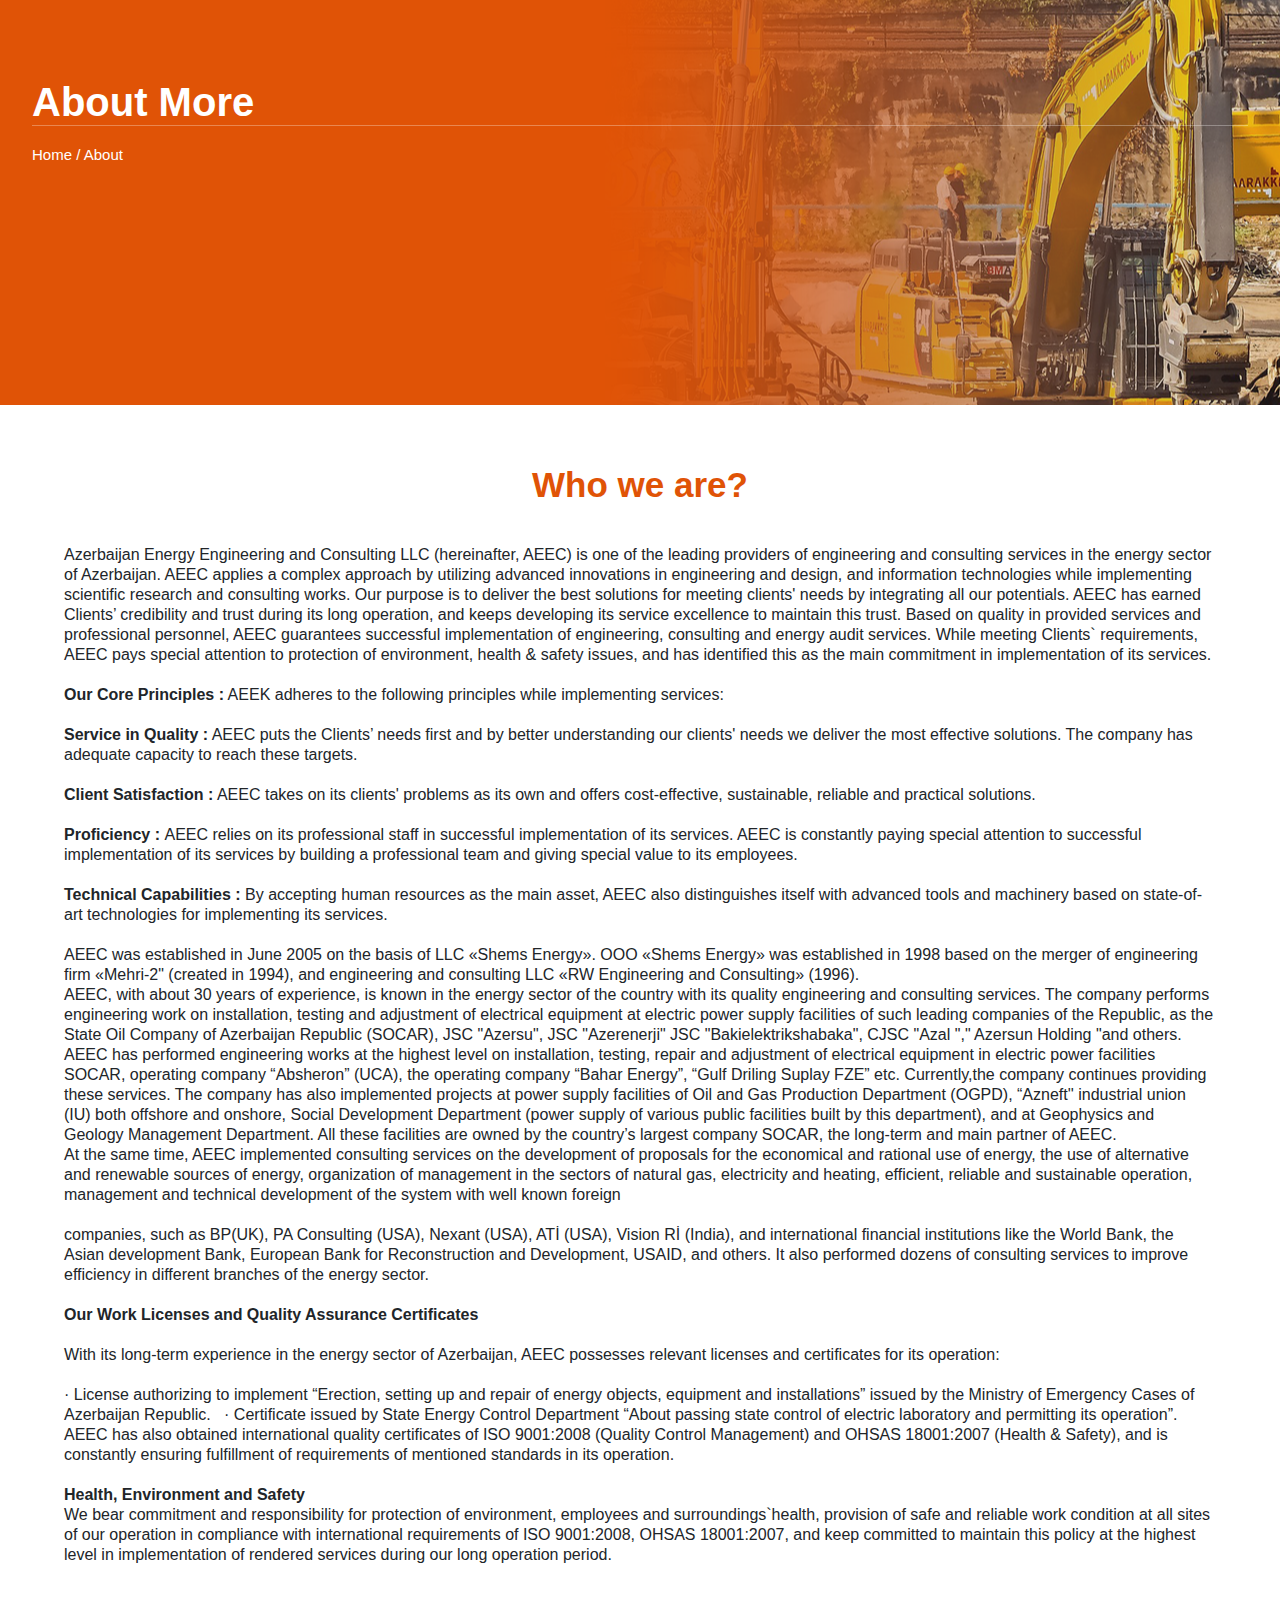
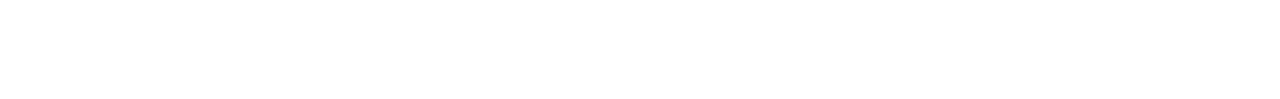
==== aboutMore.html @ 707d2ebd "completed website" ====
<!DOCTYPE html>
<html lang="en">

<head>
    <meta charset="UTF-8">
    <meta name="viewport" content="width=device-width, initial-scale=1.0">
    <link rel="stylesheet" href="./css/detail-page.css">
    <link href="https://cdn.jsdelivr.net/npm/bootstrap@5.3.0/dist/css/bootstrap.min.css" rel="stylesheet"
        integrity="sha384-9ndCyUaIbzAi2FUVXJi0CjmCapSmO7SnpJef0486qhLnuZ2cdeRhO02iuK6FUUVM" crossorigin="anonymous">
    <link rel="stylesheet" href="https://cdn.jsdelivr.net/npm/swiper@9/swiper-bundle.min.css" />

    <title>About More</title>
</head>

<body>
    <section>
        <div class="header-area" style="background-image: url(./images/img-4.png);">
            <div class="container">
                <!-- navbar - burda yazilacaq -->
                <div class="page-info">
                    <h2>About More</h2>
                    <div class="xett"></div>
                    <div class="page-link">
                        <span><a class="anasehife" href="index.html"> Home </a>/ About</span>
                    </div>
                </div>
            </div>
        </div>
    </section>
    <section>
        <div class="pages">
            <div class="pages-head">
                <h2>Who we are?</h2>
                <div class="services-count">
                    <p>
                        Azerbaijan Energy Engineering and Consulting LLC (hereinafter, AEEC) is one of the leading providers of engineering and consulting services in the energy sector of Azerbaijan. 
                        AEEC applies a complex approach by utilizing advanced innovations in engineering and design, and information technologies while implementing scientific research and consulting works. Our purpose is to deliver the best solutions for meeting clients' needs by integrating all our potentials. 
                        AEEC has earned Clients’ credibility and trust during its long operation, and keeps developing its service excellence to maintain this trust. Based on quality in provided services and professional personnel, AEEC guarantees successful implementation of engineering, consulting and energy audit services. While meeting Clients` requirements, AEEC pays special attention to protection of environment, health & safety issues, and has identified this as the main commitment in implementation of its services.
                   
                        

                    </p>
                    <p><b>Our Core Principles :</b> AEEK adheres to the following principles while implementing
                        services:
                    </p>
                    <p><b>Service in Quality :</b>
                        AEEC puts the Clients’ needs first and by better understanding our clients' needs we deliver the
                        most effective solutions. The company has adequate capacity to reach these targets.
                    </p>
                    <p><b>Client Satisfaction :</b> AEEC takes on its clients' problems as its own and offers
                        cost-effective, sustainable, reliable and practical solutions.
                    </p>
                    <p> <b> Proficiency : </b> AEEC relies on its professional staff in successful implementation of its
                        services.
                        AEEC is
                        constantly paying special attention to successful implementation of its services by building a
                        professional team and giving special value to its employees.
                    </p>
                    <p>
                        <b> Technical Capabilities :</b> By accepting human resources as the main asset, AEEC also
                        distinguishes
                        itself
                        with advanced tools and machinery based on state-of-art technologies for implementing its
                        services.
                    </p>
                    <p>
                        AEEC was established in June 2005 on the basis of LLC «Shems Energy». OOO «Shems Energy» was
                        established in 1998 based on the merger of engineering firm «Mehri-2&quot; (created in 1994),
                        and
                        engineering and consulting LLC «RW Engineering and Consulting» (1996). <br>
                        AEEC, with about 30 years of experience, is known in the energy sector of the country with its
                        quality
                        engineering and consulting services. The company performs engineering work on installation,
                        testing
                        and adjustment of electrical equipment at electric power supply facilities of such leading
                        companies of
                        the Republic, as the State Oil Company of Azerbaijan Republic (SOCAR), JSC &quot;Azersu&quot;,
                        JSC
                        &quot;Azerenerji&quot;
                        JSC &quot;Bakielektrikshabaka&quot;, CJSC &quot;Azal &quot;,&quot; Azersun Holding &quot;and
                        others.
                        AEEC has performed engineering works at the highest level on installation, testing, repair and
                        adjustment of electrical equipment in electric power facilities SOCAR, operating company
                        “Absheron”
                        (UCA), the operating company “Bahar Energy”, “Gulf Driling Suplay FZE” etc. Currently,the
                        company
                        continues providing these services. The company has also implemented projects at power supply
                        facilities of Oil and Gas Production Department (OGPD), “Azneft&#39;&#39; industrial union (IU)
                        both
                        offshore
                        and onshore, Social Development Department (power supply of various public facilities built by
                        this
                        department), and at Geophysics and Geology Management Department. All these facilities are owned
                        by the country’s largest company SOCAR, the long-term and main partner of AEEC. <br>
                        At the same time, AEEC implemented consulting services on the development of proposals for the
                        economical and rational use of energy, the use of alternative and renewable sources of energy,
                        organization of management in the sectors of natural gas, electricity and heating, efficient,
                        reliable and
                        sustainable operation, management and technical development of the system with well known
                        foreign
                    </p>
                    <p>
                        companies, such as BP(UK), PA Consulting (USA), Nexant (USA), ATİ (USA), Vision Rİ (India), and
                        international financial institutions like the World Bank, the Asian development Bank, European
                        Bank for
                        Reconstruction and Development, USAID, and others. It also performed dozens of consulting
                        services to
                        improve efficiency in different branches of the energy sector.
                    </p>
                    <p>
                        <b> Our Work Licenses and Quality Assurance Certificates </b>
                    </p>
                    <p>
                        With its long-term experience in the energy sector of Azerbaijan, AEEC possesses relevant
                        licenses and
                        certificates for its operation:
                    </p>
                    <p>
                        · License authorizing to implement “Erection, setting up and repair of energy objects, equipment
                        and installations” issued by the Ministry of Emergency Cases of Azerbaijan Republic.  
                        · Certificate issued by State Energy Control Department “About passing state control of electric
                        laboratory and permitting its operation”.<br>
                        AEEC has also obtained international quality certificates of ISO 9001:2008 (Quality Control
                        Management) and OHSAS 18001:2007 (Health &amp; Safety), and is constantly ensuring fulfillment
                        of
                        requirements of mentioned standards in its operation.
                    </p>
                    <p>
                        <b>Health, Environment and Safety  </b><br>
                        We bear commitment and responsibility for protection of environment, employees and
                        surroundings`health, provision of safe and reliable work condition at all sites of our operation
                        in
                        compliance with international requirements of ISO 9001:2008, OHSAS 18001:2007, and keep
                        committed
                        to maintain this policy at the highest level in implementation of rendered services during our
                        long
                        operation period.
                    </p>
                </div>
            </div>
            <div class="pages-photos">
                <img src="https://www.constructionjobsireland.ie/wp-content/uploads/2020/08/Highest-Paid-Engineering-Degrees.jpg"
                    alt="">
                <img src="https://www.constructionjobsireland.ie/wp-content/uploads/2020/08/Highest-Paid-Engineering-Degrees.jpg"
                    alt="">
                <img src="https://www.constructionjobsireland.ie/wp-content/uploads/2020/08/Highest-Paid-Engineering-Degrees.jpg"
                    alt="">
            </div>
        </div>
    </section>

</body>

</html>
---- css/detail-page.css ----
body {
  margin: 0;
}

.header-area a {
  text-decoration: none;
  transition: linear 0.3s all;
}

.header-area a:hover {
  color: #333;
}

.header-area {
  background-color: transparent;
  background: linear-gradient(to top, #0000006e, #0001007f),
    url("https://www.onisep.fr/var/onisep/storage/images/3/2/8/5/9565823-5-fre-FR/4d04693191ae-ingenieur-e-du-BTP.jpg")
      center/cover;
  background-position: center;
  height: 45vh;
  width: 100%;
  z-index: 1000;
}

/* pages */
.pages {
  text-align: center;
  margin: 50px 0;
}

.pages-head h2 {
  color: #212529;
  font-size: 35px;
  font-family: Arial, Helvetica, sans-serif;
  font-weight: 600;
  margin: 60px 0 40px 0;
  color: RGB(224, 83, 6);
}

.services-count {
  width: 90%;
  margin: auto;
  text-align: start;
}

.pages-head p {
  line-height: 20px;
  margin-top: 20px;
  color: #212529;
  font-size: 16px;
  font-family: Arial, Helvetica, sans-serif;
}

.pages-photos {
  padding-top: 50px;
}

.pages-photos img {
  max-width: 302px;
  height: 302px;
  object-fit: cover;
}

/* page info */
.page-info {
  display: flex;
  flex-direction: column;
  justify-content: start;
  align-items: center;
  height: 40vh;
}

.page-info h2 {
  font-size: 40px;
  font-family: Arial, Helvetica, sans-serif;
  font-weight: 600;
  color: #fff;
  border-bottom: 1px solid #ffffff4d;
  width: 95%;
  margin: 80px auto 20px auto;
}

.page-link {
  display: flex;
  justify-content: start;
  align-items: center;
  gap: 20px;
  width: 95%;
  /* margin: 20px auto 20px auto; */
}

.page-link span,
.anasehife {
  font-size: 15px;
  color: #fff;
  font-family: Arial, Helvetica, sans-serif;
  font-weight: 300;
}

.geriqayit {
  color: #ffffff7a;
  font-size: 16px;
  font-family: Arial, Helvetica, sans-serif;
  font-weight: 500;
}

@media screen and (max-width: 500px) {
  .pages-photos img {
    margin-top: 20px;
    width: 90%;
  }
}
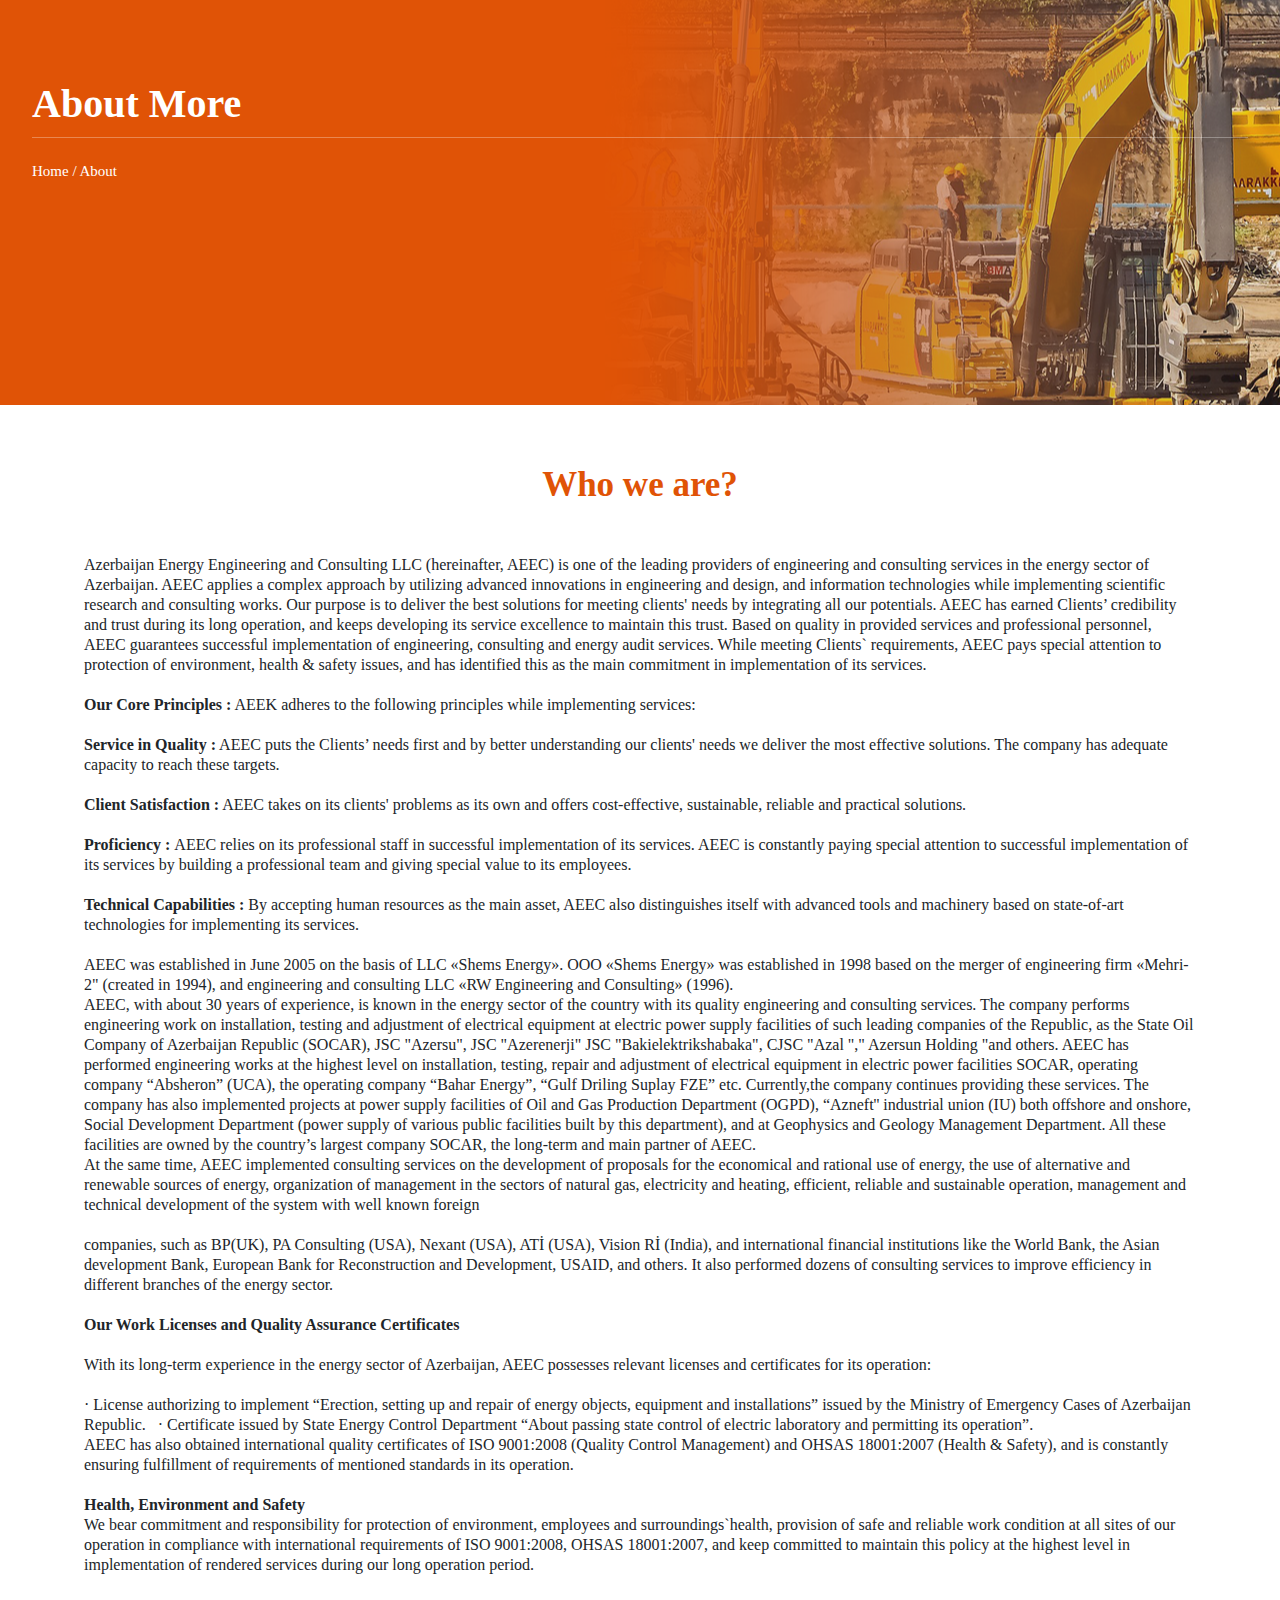
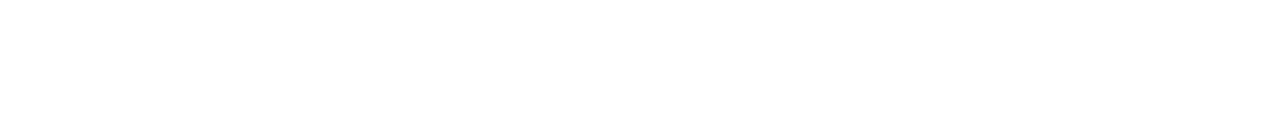
==== commit a972715e: "I made some changes in the writing style." ====
--- a/aboutMore.html
+++ b/aboutMore.html
@@ -4,11 +4,11 @@
 <head>
     <meta charset="UTF-8">
     <meta name="viewport" content="width=device-width, initial-scale=1.0">
-    <link rel="stylesheet" href="./css/detail-page.css">
     <link href="https://cdn.jsdelivr.net/npm/bootstrap@5.3.0/dist/css/bootstrap.min.css" rel="stylesheet"
         integrity="sha384-9ndCyUaIbzAi2FUVXJi0CjmCapSmO7SnpJef0486qhLnuZ2cdeRhO02iuK6FUUVM" crossorigin="anonymous">
     <link rel="stylesheet" href="https://cdn.jsdelivr.net/npm/swiper@9/swiper-bundle.min.css" />
-
+    <link rel="stylesheet" href="./css/style.css">
+    <link rel="stylesheet" href="./css/detail-page.css">
     <title>About More</title>
 </head>
 
@@ -33,11 +33,20 @@
                 <h2>Who we are?</h2>
                 <div class="services-count">
                     <p>
-                        Azerbaijan Energy Engineering and Consulting LLC (hereinafter, AEEC) is one of the leading providers of engineering and consulting services in the energy sector of Azerbaijan. 
-                        AEEC applies a complex approach by utilizing advanced innovations in engineering and design, and information technologies while implementing scientific research and consulting works. Our purpose is to deliver the best solutions for meeting clients' needs by integrating all our potentials. 
-                        AEEC has earned Clients’ credibility and trust during its long operation, and keeps developing its service excellence to maintain this trust. Based on quality in provided services and professional personnel, AEEC guarantees successful implementation of engineering, consulting and energy audit services. While meeting Clients` requirements, AEEC pays special attention to protection of environment, health & safety issues, and has identified this as the main commitment in implementation of its services.
-                   
-                        
+                        Azerbaijan Energy Engineering and Consulting LLC (hereinafter, AEEC) is one of the leading
+                        providers of engineering and consulting services in the energy sector of Azerbaijan.
+                        AEEC applies a complex approach by utilizing advanced innovations in engineering and design, and
+                        information technologies while implementing scientific research and consulting works. Our
+                        purpose is to deliver the best solutions for meeting clients' needs by integrating all our
+                        potentials.
+                        AEEC has earned Clients’ credibility and trust during its long operation, and keeps developing
+                        its service excellence to maintain this trust. Based on quality in provided services and
+                        professional personnel, AEEC guarantees successful implementation of engineering, consulting and
+                        energy audit services. While meeting Clients` requirements, AEEC pays special attention to
+                        protection of environment, health & safety issues, and has identified this as the main
+                        commitment in implementation of its services.
+
+
 
                     </p>
                     <p><b>Our Core Principles :</b> AEEK adheres to the following principles while implementing
--- a/css/style.css
+++ b/css/style.css
@@ -0,0 +1,1377 @@
+/*--------------------------------------------------------------------- File Name: style.css ---------------------------------------------------------------------*/
+
+/*--------------------------------------------------------------------- import Fonts ---------------------------------------------------------------------*/
+
+@import url("https://fonts.googleapis.com/css?family=Rajdhani:300,400,500,600,700");
+@import url("https://fonts.googleapis.com/css?family=Poppins:100,100i,200,200i,300,300i,400,400i,500,500i,600,600i,700,700i,800,800i,900,900i");
+
+/*****---------------------------------------- 1) font-family: 'Rajdhani', sans-serif;
+ 2) font-family: 'Poppins', sans-serif;
+ ----------------------------------------*****/
+
+/*--------------------------------------------------------------------- import Files ---------------------------------------------------------------------*/
+
+@import url(animate.min.css);
+@import url(normalize.css);
+@import url(icomoon.css);
+@import url(css/font-awesome.min.css);
+@import url(meanmenu.css);
+@import url(owl.carousel.min.css);
+@import url(swiper.min.css);
+@import url(slick.css);
+@import url(jquery.fancybox.min.css);
+@import url(jquery-ui.css);
+@import url(nice-select.css);
+
+/*--------------------------------------------------------------------- skeleton ---------------------------------------------------------------------*/
+
+* {
+  box-sizing: border-box !important;
+  transition: ease all 0.5s;
+}
+
+html {
+  scroll-behavior: smooth;
+}
+
+body {
+  color: #666666;
+  font-size: 14px;
+  font-family: Raleway;
+  line-height: 1.80857;
+  font-weight: normal;
+  overflow-x: hidden;
+}
+
+a {
+  color: #1f1f1f;
+  text-decoration: none !important;
+  outline: none !important;
+  -webkit-transition: all 0.3s ease-in-out;
+  -moz-transition: all 0.3s ease-in-out;
+  -ms-transition: all 0.3s ease-in-out;
+  -o-transition: all 0.3s ease-in-out;
+  transition: all 0.3s ease-in-out;
+}
+
+h1,
+h2,
+h3,
+h4,
+h5,
+h6 {
+  letter-spacing: 0;
+  font-weight: normal;
+  position: relative;
+  padding: 0 0 10px 0;
+  font-weight: normal;
+  line-height: normal;
+  color: #111111;
+  margin: 0;
+}
+
+.padding_0 {
+  padding: 0 !important;
+}
+
+h1 {
+  font-size: 24px;
+}
+
+h2 {
+  font-size: 22px;
+}
+
+h3 {
+  font-size: 18px;
+}
+
+h4 {
+  font-size: 16px;
+}
+
+h5 {
+  font-size: 14px;
+}
+
+h6 {
+  font-size: 13px;
+}
+
+*,
+*::after,
+*::before {
+  -webkit-box-sizing: border-box;
+  -moz-box-sizing: border-box;
+  box-sizing: border-box;
+}
+
+h1 a,
+h2 a,
+h3 a,
+h4 a,
+h5 a,
+h6 a {
+  color: #212121;
+  text-decoration: none !important;
+  opacity: 1;
+}
+
+button:focus {
+  outline: none;
+}
+
+ul,
+li,
+ol {
+  margin: 0px;
+  padding: 0px;
+  list-style: none;
+}
+
+p {
+  margin: 20px;
+
+  font-size: 15px;
+  line-height: 24px;
+}
+
+a {
+  color: #222222;
+  text-decoration: none;
+  outline: none !important;
+}
+
+a,
+.btn {
+  text-decoration: none !important;
+  outline: none !important;
+  -webkit-transition: all 0.3s ease-in-out;
+  -moz-transition: all 0.3s ease-in-out;
+  -ms-transition: all 0.3s ease-in-out;
+  -o-transition: all 0.3s ease-in-out;
+  transition: all 0.3s ease-in-out;
+}
+
+img {
+  max-width: 100%;
+  height: auto;
+}
+
+:focus {
+  outline: 0;
+}
+
+.paddind_bottom_0 {
+  padding-bottom: 0 !important;
+}
+
+.btn-custom {
+  margin-top: 20px;
+  background-color: transparent !important;
+  border: 2px solid #ddd;
+  padding: 12px 40px;
+  font-size: 16px;
+}
+
+.lead {
+  font-size: 18px;
+  line-height: 30px;
+  color: #767676;
+  margin: 0;
+  padding: 0;
+}
+
+.form-control:focus {
+  border-color: #ffffff !important;
+  box-shadow: 0 0 0 0.2rem rgba(255, 255, 255, 0.25);
+}
+
+.navbar-form input {
+  border: none !important;
+}
+
+.badge {
+  font-weight: 500;
+}
+
+blockquote {
+  margin: 20px 0 20px;
+  padding: 30px;
+}
+
+button {
+  border: 0;
+  margin: 0;
+  padding: 0;
+  cursor: pointer;
+}
+
+.full {
+  float: left;
+  width: 100%;
+}
+
+.layout_padding {
+  padding-top: 90px;
+  padding-bottom: 0px;
+}
+
+.header_section {
+  background-color: #e05306;
+  padding-top: 10px;
+  padding-bottom: 5px;
+  z-index: 999;
+  box-shadow: rgba(0, 0, 0, 0.05) 0px 0px 0px 1px;
+}
+
+.header_section .header_section-item {
+  width: 80%;
+  margin: auto;
+  display: flex;
+  justify-content: space-between;
+  align-items: center;
+}
+
+.header_section .logo {
+  margin: 0;
+  padding: 0;
+}
+
+.header_section .naw-hamburger {
+  display: none;
+  margin: 0;
+  padding: 0;
+}
+
+.header_section .toggle_menu {
+  width: 35px;
+  height: 25px;
+}
+.logo-mobile {
+  display: none;
+}
+
+.menu_text li {
+  float: left;
+  padding-right: 15px;
+  padding-left: 15px;
+  font-size: 18px;
+  color: #ffffff;
+}
+
+.menu_text ul {
+  margin: 0px;
+  padding: 0px;
+}
+
+.menu_text li a {
+  color: #ffffff;
+}
+
+.banner_section {
+  width: 100%;
+  background-color: #e05306;
+  height: auto;
+}
+
+.banner_section .swiper-button-prev {
+  position: absolute;
+  left: 61.7%;
+  top: 190px;
+  background-color: #fff;
+  color: #000;
+}
+.loading {
+  color: #e05306 !important;
+  display: block;
+  margin: auto;
+  padding: 20px;
+}
+
+.banner_section .swiper-button-prev,
+.banner_section .swiper-button-next {
+  width: 65px;
+  height: 65px;
+  background: #fff;
+  opacity: 1;
+  font-size: 30px;
+  color: #091e30;
+  border-radius: 100%;
+  transition: 0.5s ease;
+}
+
+.banner_section .swiper-button-next {
+  position: absolute;
+  left: 63.7%;
+  top: 310px;
+}
+
+.banner_section .swiper-button-next::after,
+.banner_section .swiper-button-prev::after {
+  font-size: 34px;
+  font-weight: 500;
+}
+
+.banner_section .swiper-button-next:hover,
+.banner_section .swiper-button-prev:hover {
+  background-color: #1a1824;
+  color: #fff;
+}
+
+.toggle_menu {
+  width: 40px;
+  cursor: pointer;
+}
+
+.logo img {
+  width: 100px;
+  height: 85px;
+}
+
+.round {
+  padding-top: 10px;
+  width: 100%;
+  float: left;
+  padding-left: 20px;
+}
+
+.number_text {
+  width: 100%;
+  float: left;
+  font-size: 20px;
+  color: #fffdf6;
+  padding-left: 10px;
+}
+
+.line {
+  width: 100%;
+  float: left;
+  padding-left: 40px;
+}
+
+.taital_main {
+  width: 100%;
+  float: left;
+  padding-left: 10px;
+  margin-top: 80px;
+}
+
+.construction_text {
+  width: 100%;
+  float: left;
+  font-size: 40px;
+  color: #ffffff;
+  font-weight: bold;
+}
+
+.building_text {
+  width: 100%;
+  float: left;
+  font-size: 90px;
+  color: #ffffff;
+  font-weight: bold;
+}
+
+.lorem_text {
+  width: 100%;
+  float: left;
+  font-size: 16px;
+  color: #ffffff;
+  margin-left: 0px;
+}
+
+.contact_bt {
+  width: 35%;
+  float: left;
+  font-size: 16px;
+  color: #ffffff;
+  border: 1px solid#ffffff;
+  border-radius: 5px;
+  background-color: transparent;
+  height: 50px;
+  font-weight: bold;
+  margin-top: 40px;
+  text-align: center;
+  padding-top: 12px;
+}
+
+.contact_bt a {
+  color: #ffffff;
+}
+
+.contact_bt a:hover {
+  color: #000000;
+}
+
+.get_bt {
+  width: 35%;
+  float: left;
+  font-size: 16px;
+  color: #ffffff;
+  border: 1px solid#ffffff;
+  border-radius: 5px;
+  background-color: transparent;
+  margin-left: 20px;
+  height: 50px;
+  font-weight: bold;
+  margin-top: 40px;
+  text-align: center;
+  padding-top: 12px;
+}
+
+.get_bt a {
+  color: #ffffff;
+}
+
+.get_bt a:hover {
+  color: #000000;
+}
+
+.about_section {
+  width: 100%;
+  float: left;
+  background-color: white;
+  margin-top: 70px;
+}
+
+.about_taital {
+  width: 90%;
+  float: right;
+  margin-top: 70px;
+  padding: 20px 20px;
+}
+
+.about_text {
+  width: 100%;
+  float: left;
+  font-size: 40px;
+  color: #ffffff;
+  font-weight: bold;
+  color: black;
+}
+
+.long_text {
+  width: 100%;
+  float: left;
+  font-size: 16px;
+  color: #ffffff;
+  margin-left: 0px;
+  color: black;
+}
+
+.about_bt a {
+  width: 200px;
+  /* width: 120px !important; */
+
+  font-size: 16px;
+  color: #ffffff;
+  background-color: #e05306;
+  border: 1px solid #e05306;
+  font-weight: bold;
+  margin-top: 40px;
+  text-align: center;
+  padding: 13px 0;
+  display: inline-block;
+}
+
+.about_bt a {
+  color: #ffffff;
+  background-color: #e05306;
+}
+
+.about_bt a:hover {
+  color: #e05306;
+  background-color: #ffffff;
+}
+
+.about_img {
+  width: 100%;
+  float: left;
+}
+
+.our_section {
+  width: 100%;
+  float: left;
+  background-color: #ffffff;
+  height: auto;
+}
+
+.design_text {
+  width: 100%;
+  float: left;
+  font-size: 20px;
+  color: #090a0b;
+  margin-left: 0px;
+  text-align: center;
+  font-weight: bold;
+  margin-top: 20px;
+}
+
+.fact_text {
+  width: 100%;
+  float: left;
+  font-size: 16px;
+  color: #090a0b;
+  margin-left: 0px;
+  padding: 0;
+  text-align: center !important;
+}
+
+.bt_main {
+  width: 30%;
+  margin: 0 auto;
+  text-align: center;
+}
+
+.project_section {
+  width: 100%;
+  float: left;
+  background-image: url(../images/img-4.png);
+  height: auto;
+  background-size: 100%;
+  margin-top: 70px;
+  padding-bottom: 80px;
+  background-repeat: no-repeat;
+}
+
+.partner_text {
+  width: 100%;
+  float: left;
+  font-size: 70px;
+  color: #fffcf4;
+  font-weight: bold;
+}
+
+.lorem_ipsum_text {
+  width: 61%;
+  float: left;
+  color: #fffcf4;
+  font-size: 18px;
+  margin-left: 0;
+}
+
+.choice_main {
+  width: 100%;
+  float: left;
+}
+
+.choose_bt a {
+  width: 18%;
+  float: left;
+  background-color: #041d2c;
+  color: #fffcf4;
+  height: 50px;
+  font-size: 17px;
+  border-radius: 10px;
+  text-align: center;
+  padding-top: 9px;
+}
+
+.choose_bt a {
+  color: #ffffff;
+  background-color: #041d2c;
+}
+
+.choose_bt a:hover {
+  color: #000;
+  background-color: #ffffff;
+}
+
+.clients_section {
+  width: 100%;
+  float: left;
+  background-image: url(../images/img-5.png);
+  height: auto;
+  background-size: 100%;
+}
+
+.our_text {
+  width: 29%;
+  margin: 0 auto;
+  text-align: center;
+  font-size: 40px;
+  color: #0b0e13;
+  border-bottom: 1px solid #e05306;
+  text-align: center;
+}
+
+.seemore_bt a {
+  width: 50%;
+  font-size: 20px;
+  color: #fffcf4;
+  border-radius: 5px;
+  background-color: #041d2c;
+  height: 50px;
+  margin-top: 40px;
+  padding-top: 7px;
+  text-align: center;
+  display: inline-block;
+}
+
+.seemore_bt a {
+  color: #fffcf4;
+  background-color: #041d2c;
+}
+
+.seemore_bt a:hover {
+  color: #fffcf4;
+  background-color: #e05306;
+}
+
+.padding_top_0 {
+  padding-top: 50px;
+}
+
+.client_text {
+  width: 100%;
+  float: left;
+  text-align: center;
+}
+
+.client_long_text {
+  width: 90%;
+  margin: 0 auto;
+  text-align: center;
+  font-size: 17px;
+  color: #040403;
+  text-align: center;
+  padding-top: 40px;
+}
+
+.clients_section_2 {
+  width: 100%;
+  float: left;
+  padding-top: 50px;
+  padding-bottom: 50px;
+}
+
+.client_img {
+  width: 100%;
+  float: left;
+}
+
+.henrry_text {
+  width: 100%;
+  float: left;
+  color: #0b0e13;
+  font-size: 20px;
+  text-align: center;
+  font-weight: bold;
+  padding-top: 15px;
+}
+
+.henrry_taital {
+  width: 100%;
+  float: left;
+  color: #e07c06;
+  text-align: center;
+  font-size: 18px;
+  margin-left: 0px;
+  margin-top: 0px;
+}
+
+.client_lorem_text {
+  width: 85%;
+  float: left;
+  color: #fffdf6;
+  font-size: 17px;
+  margin-left: 0px;
+  position: relative;
+  top: -160px;
+  left: 108px;
+}
+
+.img_5 {
+  width: 100%;
+  float: left;
+}
+
+.contact_main {
+  width: 100%;
+  float: left;
+  margin-top: 90px;
+}
+
+.contact_bg {
+  width: 82%;
+  float: right;
+}
+
+.request_text {
+  width: 100%;
+  float: left;
+  font-size: 30px;
+  color: #fffcf4;
+  border-bottom: 0px solid#49bcfe;
+  padding-top: 20px;
+}
+
+.email-bt {
+  background: transparent;
+  border-bottom: 1px solid #fffcf4;
+  border-top: 0px;
+  border-left: 0px;
+  border-right: 0px;
+  color: #fffcf4 !important;
+  width: 100%;
+  height: 30px;
+  font-size: 20px;
+  padding: 20px 20px 20px 0px;
+  margin-bottom: 10px;
+}
+
+input.email-bt::placeholder {
+  color: #fffcf4;
+}
+
+.massage-bt {
+  background: transparent;
+  border-bottom: 1px solid #fffcf4;
+  border-top: 0px;
+  border-left: 0px;
+  border-right: 0px;
+  color: #fffcf4 !important;
+  width: 100%;
+  height: 85px;
+  font-size: 20px;
+  padding: 20px 20px 20px 0px;
+}
+
+textarea#comment.massage-bt::placeholder {
+  color: #fffcf4;
+}
+
+.send_bt a {
+  width: 30%;
+  float: left;
+  background-color: #041d2c;
+  color: #fffdf6;
+  text-align: center;
+  padding: 12px 0px;
+  font-size: 18px;
+  border-radius: 10px;
+  margin-left: 10px;
+}
+
+.send_bt a {
+  color: #fffdf6;
+  background-color: #041d2c;
+}
+
+.send_bt a:hover {
+  color: #000;
+  background-color: #ffffff;
+}
+
+.input-group > .input-group-append > .btn,
+.input-group > .input-group-append > .input-group-text,
+.input-group > .input-group-prepend:first-child > .btn:not(:first-child),
+.input-group
+  > .input-group-prepend:first-child
+  > .input-group-text:not(:first-child),
+.input-group > .input-group-prepend:not(:first-child) > .btn,
+.input-group > .input-group-prepend:not(:first-child) > .input-group-text {
+  border-top-left-radius: 0;
+  border-bottom-left-radius: 0;
+  background-color: #e05306;
+  color: #fff;
+  border: 0px;
+}
+
+.input-group > .custom-select:not(:last-child),
+.input-group > .form-control:not(:last-child) {
+  border-top-right-radius: 0;
+  border-bottom-right-radius: 0;
+  height: 50px;
+}
+
+.mb-3,
+.my-3 {
+  margin-bottom: 1rem !important;
+  width: 65%;
+  margin: 0 auto;
+}
+
+.newsletter_text {
+  width: 100%;
+  float: left;
+  font-size: 20px;
+  color: #ffffff;
+  padding-left: 175px;
+}
+
+.addres_text {
+  width: 10%;
+  margin: 0 auto;
+  text-align: center;
+  font-size: 30px;
+  color: #fcf8f9;
+  border-bottom: 1px solid #ffffff;
+  padding-top: 25px;
+}
+
+.map_addres {
+  width: 100%;
+  float: left;
+  padding-top: 50px;
+  padding-bottom: 50px;
+}
+
+/* /// */
+
+.copyright_section {
+  width: 100%;
+  float: left;
+  background-color: #e05306;
+}
+
+.image {
+  display: block;
+  width: 100%;
+  height: auto;
+}
+
+.overlay {
+  position: absolute;
+  top: 0;
+  bottom: 0;
+  left: 0;
+  right: 0;
+  height: 100%;
+  width: 100%;
+  opacity: 0;
+  transition: 0.5s ease;
+  background-color: #008cba;
+}
+
+.header_section-item:hover .overlay {
+  opacity: 1;
+}
+
+.text {
+  color: white;
+  font-size: 20px;
+  position: absolute;
+  top: 50%;
+  left: 50%;
+  -webkit-transform: translate(-50%, -50%);
+  -ms-transform: translate(-50%, -50%);
+  transform: translate(-50%, -50%);
+  text-align: center;
+}
+
+.image_7 {
+  width: 100%;
+  float: left;
+  text-align: center;
+}
+
+.image_7 a {
+  color: #000;
+}
+
+.image_7 a:hover {
+  color: #000;
+}
+
+.overlay {
+  height: 100%;
+  width: 0;
+  position: fixed;
+  z-index: 999;
+  top: 0;
+  left: 0;
+  background-color: rgba(0, 0, 0, 0.9);
+  overflow-x: hidden;
+  transition: 0.5s;
+}
+
+/* .menu_text {
+  width: 100%;
+  float: left;
+} */
+
+.overlay .closebtn {
+  position: absolute;
+  top: 10px;
+  right: 45px;
+  font-size: 60px;
+}
+
+.overlay-content {
+  position: relative;
+  top: 25%;
+  width: 100%;
+  text-align: center;
+  margin-top: 30px;
+}
+
+.overlay a {
+  padding: 0px;
+  text-decoration: none;
+  font-size: 22px;
+  color: #f1f1f1;
+  display: block;
+  transition: 0.3s;
+}
+
+a {
+  color: #ffffff;
+  text-decoration: none;
+  outline: none !important;
+}
+
+.icons {
+  width: 80%;
+  height: 100%;
+  display: flex;
+  justify-content: space-around;
+  flex-wrap: wrap;
+  gap: 30px;
+  padding: 0 !important;
+  margin: 0 !important;
+}
+
+.icon {
+  display: flex;
+  flex-direction: column;
+  align-items: center;
+  height: auto;
+  width: 45%;
+  background-color: rgb(224, 83, 6);
+  padding: 15px;
+  border-radius: 12px;
+  color: white;
+}
+
+.iconImg {
+  height: 60%;
+  width: 50%;
+  display: flex;
+  justify-content: center;
+  align-items: center;
+}
+
+.iconImg img {
+  height: 100%;
+  width: auto;
+}
+
+.iconText {
+  height: 100%;
+  width: 100%;
+  display: flex;
+  flex-direction: column;
+  align-items: center;
+  justify-content: space-between;
+  text-align: center;
+  gap: 20px;
+}
+
+.serviceText {
+  display: flex;
+  justify-content: center;
+  align-items: center;
+  flex-direction: column;
+  gap: 20px;
+}
+
+.serviceText h2 {
+  font-size: 2rem;
+  font-weight: bold;
+}
+
+hr {
+  width: 50%;
+  height: 3px;
+  background-color: rgb(224, 83, 6);
+  border: 0;
+}
+
+.containerSevices .button {
+  height: 40px;
+  width: 100px;
+  background-color: rgb(4, 29, 44);
+  border: 1px solid white;
+  border-radius: 8px;
+  color: white;
+  cursor: pointer;
+  transition: 0.3s;
+  display: flex;
+  justify-content: center;
+  align-items: center;
+  margin: auto;
+}
+
+.containerSevices .button:hover {
+  background-color: rgb(224, 83, 6);
+  transition: 0.3s;
+}
+
+.containerSevices {
+  display: flex !important;
+  justify-content: center !important;
+  align-items: center !important;
+  flex-direction: column !important;
+}
+
+.containerSevices h3 {
+  color: white !important;
+  text-align: center !important;
+}
+
+.serviceIcon {
+  height: 100%;
+  width: 100%;
+  cursor: pointer;
+  display: flex;
+  flex-direction: column;
+  align-items: center;
+  justify-content: space-between;
+}
+
+.serviceIcon p {
+  text-align: left;
+  height: 120px;
+  overflow: hidden;
+}
+
+.serviceIcon h2 {
+  height: 50px;
+  overflow: hidden;
+}
+
+.contact_bt {
+  color: white !important;
+  transition: 0.3s !important;
+}
+
+.contact_bt:hover {
+  background-color: white !important;
+  color: rgb(224, 83, 6) !important;
+  border-color: rgb(224, 83, 6) !important;
+  transition: 0.3s !important;
+}
+
+#partners {
+  height: 500px;
+  width: 100%;
+  display: flex;
+  flex-direction: column;
+  align-items: center;
+  justify-content: center;
+  gap: 30px;
+}
+
+#partners .partners-slider {
+  width: 100%;
+  padding: 20px 0;
+  overflow: hidden;
+}
+
+.card.swiper-slide {
+  padding: 15px 0;
+  display: flex;
+  justify-content: center;
+  align-items: center;
+  flex-direction: column;
+  transition: 0.3s linear;
+}
+
+.card.swiper-slide:hover {
+  box-shadow: rgba(0, 0, 0, 0.24) 0px 3px 8px;
+}
+
+.card.swiper-slide .card-content {
+  width: 100%;
+  margin-top: 10px;
+  text-align: center;
+}
+
+.card.swiper-slide .name {
+  font-size: 16px;
+  font-weight: 500;
+  color: #333;
+  transition: color 0.3s linear;
+}
+
+.card.swiper-slide .name:hover {
+  color: #e05306;
+}
+
+.image-content {
+  position: relative;
+  height: 130px;
+  width: 130px;
+  border-radius: 50%;
+  background-color: #fff;
+  padding: 3px;
+}
+
+.card-image .card-img {
+  height: 100%;
+  width: 100%;
+  object-fit: cover;
+  border-radius: 50%;
+  border: 4px solid #4070f4;
+}
+
+.partners-slider .portners-count h6 {
+  font-weight: 500;
+  font-size: 14px;
+  transition: linear 0.3s all;
+  font-family: Raleway;
+}
+
+.partnersSection .partnersSection-item:hover h6 {
+  color: #e05306;
+}
+
+/* .iconsProject {
+  width: 80%;
+  height: 50%;
+  display: flex;
+  flex-direction: column;
+  align-items: center;
+  justify-content: center;
+  gap: 30px;
+} */
+
+/* .iconProject {
+  display: flex;
+  flex-direction: column;
+  align-items: center;
+  justify-content: center;
+  height: 160px;
+  width: 90%;
+  background-color: white;
+  padding: 15px;
+  border-radius: 12px;
+
+  cursor: pointer;
+
+  transition: 0.3s;
+  border: 1px solid rgb(224, 83, 6);
+} */
+
+/* .iconTextProject {
+  height: 100%;
+  width: 100%;
+  display: flex;
+  flex-direction: column;
+  align-items: center;
+  justify-content: center;
+  text-align: center;
+} */
+
+.projectText {
+  display: flex;
+  justify-content: center;
+  align-items: center;
+  flex-direction: column;
+  gap: 20px;
+  width: 100%;
+}
+
+.projectText h2 {
+  margin-top: 50px;
+  font-size: 2rem;
+  font-weight: bold;
+}
+
+.projectText p {
+  width: 70%;
+  display: flex;
+  justify-content: flex-start;
+  font-size: 1.5rem;
+}
+
+hr {
+  width: 50%;
+  height: 3px;
+  background-color: rgb(224, 83, 6);
+  border: 0;
+}
+
+.iconTextProject {
+  display: flex;
+  flex-direction: column;
+  justify-content: space-around;
+}
+
+.iconTextProject h3 {
+  color: rgb(224, 83, 6) !important;
+  font-size: 1.4rem !important;
+}
+
+.iconTextProject a {
+  width: 100px !important;
+  background-color: rgb(4, 29, 44) !important;
+  border: 1px solid rgb(4, 29, 44);
+  border-radius: 8px;
+  color: white;
+  cursor: pointer;
+  transition: 0.3s;
+  display: flex;
+  justify-content: center;
+  align-items: center;
+  height: 40px !important;
+}
+.iconTextProject a:hover {
+  background-color: rgb(224, 83, 6) !important;
+  border-color: rgb(224, 83, 6) !important;
+  transition: 0.3s;
+}
+#partners .container {
+  display: flex;
+  flex-direction: column;
+  align-items: center;
+  justify-content: center;
+  margin: 0 !important;
+  padding: 0 !important;
+}
+
+.overlay {
+  display: flex;
+  justify-content: center !important;
+  overflow: hidden !important;
+}
+.overlay-content {
+  display: flex;
+  flex-direction: column !important;
+  align-items: center !important;
+  gap: 30px !important;
+  width: auto !important;
+}
+.about_section {
+  margin-top: 0 !important;
+}
+
+.footer-center iframe {
+}
+.banner_section .more {
+  width: 100px !important;
+  background-color: transparent !important;
+  border: 1px solid white;
+  color: white;
+  cursor: pointer;
+  transition: 0.3s;
+  display: flex;
+  justify-content: center;
+  align-items: center;
+  height: 40px !important;
+}
+.banner_section .more:hover {
+  background-color: white !important;
+  border-color: white !important;
+  color: rgb(224, 83, 6) !important;
+  transition: 0.3s;
+}
+.menu_text ul {
+  display: flex;
+  align-items: center !important ;
+}
+
+.row {
+  overflow: hidden !important;
+}
+.logo {
+  width: auto !important;
+}
+.row .col-md-3 {
+  width: auto !important;
+}
+
+.row .col-md-3 .logo {
+  width: auto !important;
+  display: flex;
+  justify-content: center !important;
+  left: 0 !important;
+}
+.toggle_menu {
+  top: -3px;
+}
+
+.about_img {
+  height: 100% !important;
+}
+.about_img img {
+  width: 100%;
+  height: 100% !important;
+}
+.iconsProject {
+  margin-top: 20px !important;
+}
+
+/* AEEK Number */
+#aeekInNumber {
+  min-height: 500px;
+  display: flex;
+  justify-content: center;
+  flex-direction: column;
+  align-items: center;
+}
+
+.aeekTitle {
+  width: 100%;
+  padding-top: 30px;
+  height: 100%;
+  display: flex;
+  flex-direction: column;
+  align-items: center;
+  justify-content: center;
+  overflow: hidden;
+}
+
+.aeekTitle h2 {
+  font-size: 2rem;
+  font-weight: bold;
+}
+
+.aeekContainer {
+  padding-bottom: 50px;
+  text-align: center;
+}
+
+.aeekContainer .aeek-item {
+  margin-top: 30px;
+  border: 2px solid white;
+  border: 1px solid rgba(0, 0, 0, 0.125);
+  border-radius: 0.25rem;
+  /* border-bottom: 2px solid #e05306; */
+  cursor: pointer;
+  transition: 0.3s all;
+  padding: 40px 20px;
+}
+
+.aeekContainer .aeek-item:hover {
+  /* border: 1px solid #e05306;
+  border-bottom: 2px solid #e05306; */
+  box-shadow: rgba(0, 0, 0, 0.24) 0px 3px 8px;
+}
+
+.aeekContainer .aeek-item p,
+.aeek-item span {
+  font-size: 18px;
+  font-weight: 600;
+  margin-bottom: 10px;
+}
+
+.aeek-item span {
+  margin: 0;
+  padding: 0;
+  color: #e05306;
+  font-size: 34px;
+}
+
+.aeekContainer-h2 {
+  font-size: 2rem;
+  font-weight: bold;
+  color: rgba(26, 24, 36, 0.8);
+  margin-bottom: 20px;
+  color: #e05306 !important;
+  display: block;
+  margin: auto;
+  padding: 20px;
+}
--- a/css/detail-page.css
+++ b/css/detail-page.css
@@ -31,7 +31,6 @@
 .pages-head h2 {
   color: #212529;
   font-size: 35px;
-  font-family: Arial, Helvetica, sans-serif;
   font-weight: 600;
   margin: 60px 0 40px 0;
   color: RGB(224, 83, 6);
@@ -48,7 +47,6 @@
   margin-top: 20px;
   color: #212529;
   font-size: 16px;
-  font-family: Arial, Helvetica, sans-serif;
 }
 
 .pages-photos {
@@ -72,7 +70,6 @@
 
 .page-info h2 {
   font-size: 40px;
-  font-family: Arial, Helvetica, sans-serif;
   font-weight: 600;
   color: #fff;
   border-bottom: 1px solid #ffffff4d;
@@ -93,14 +90,12 @@
 .anasehife {
   font-size: 15px;
   color: #fff;
-  font-family: Arial, Helvetica, sans-serif;
   font-weight: 300;
 }
 
 .geriqayit {
   color: #ffffff7a;
   font-size: 16px;
-  font-family: Arial, Helvetica, sans-serif;
   font-weight: 500;
 }
 
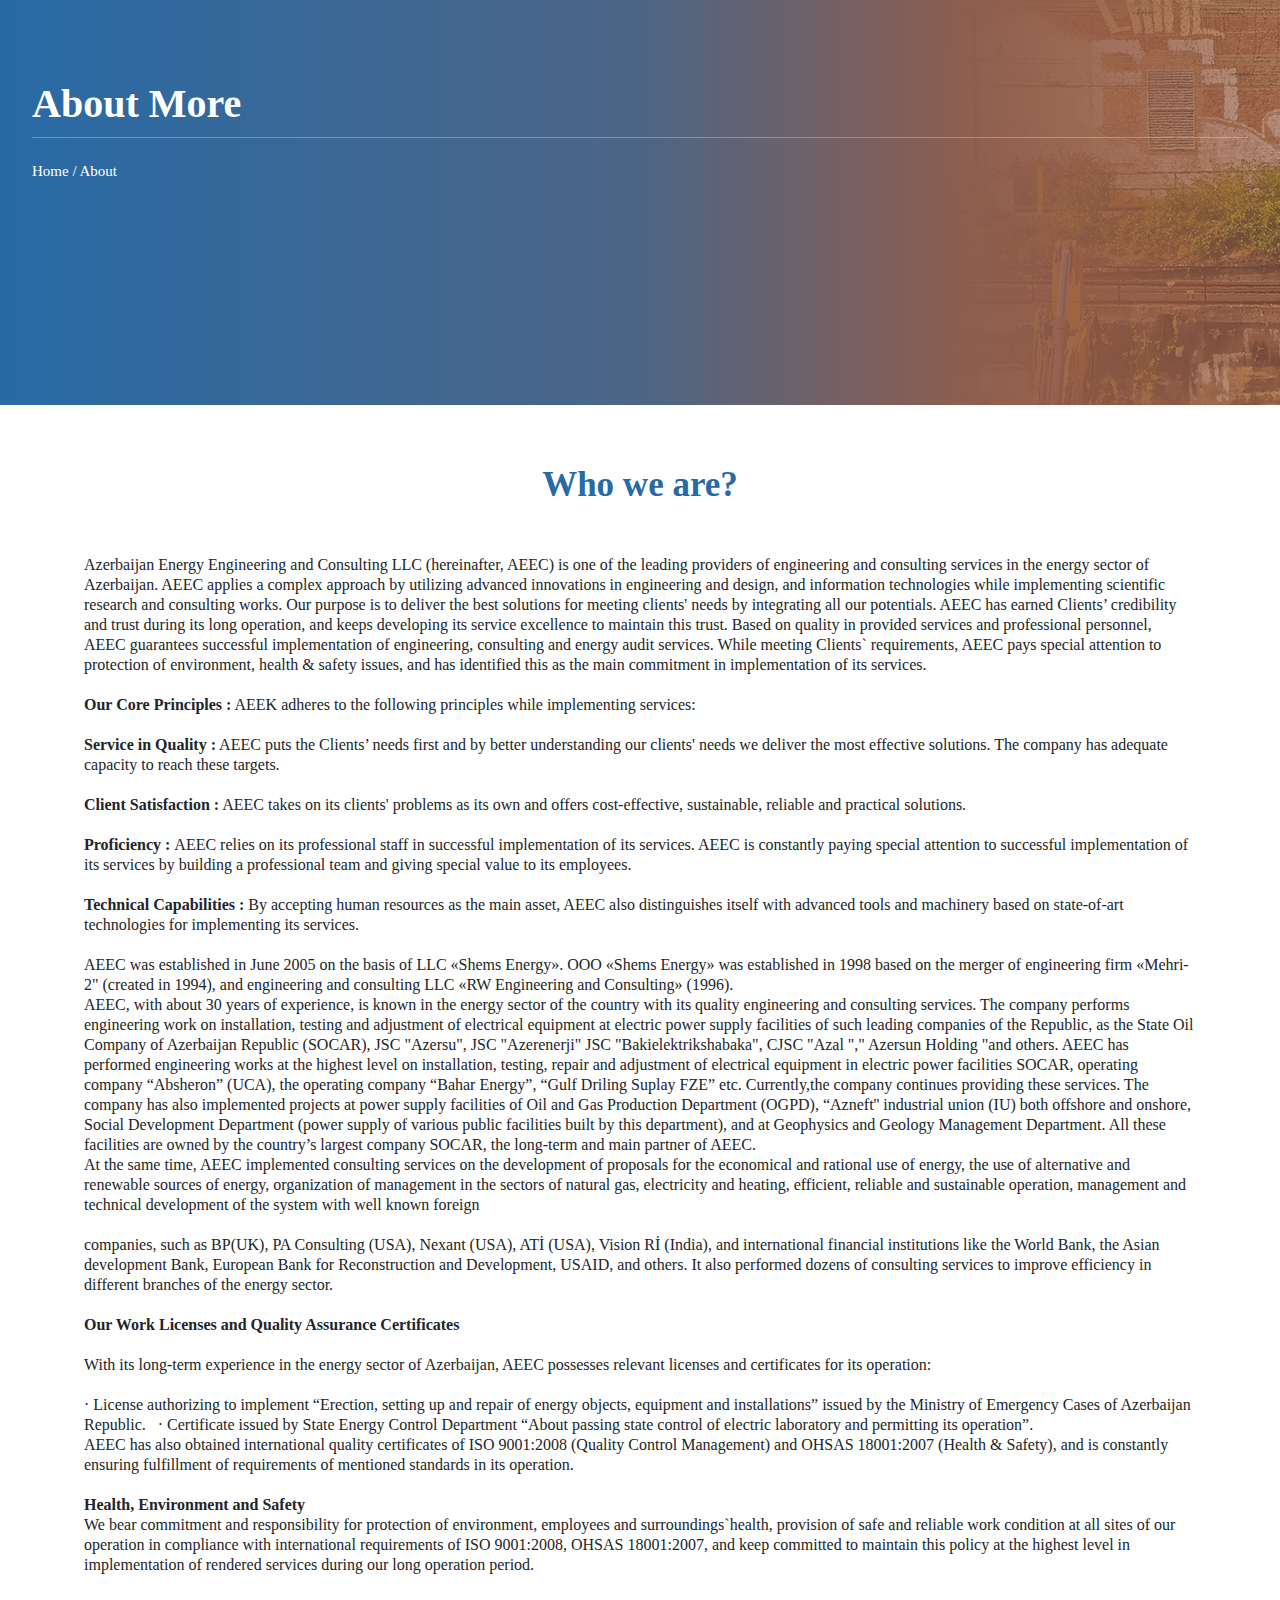
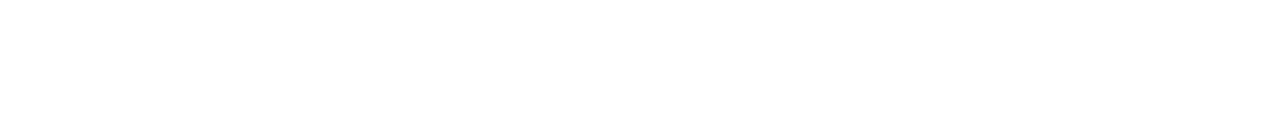
==== commit a87dc240: "update details page" ====
--- a/aboutMore.html
+++ b/aboutMore.html
@@ -14,7 +14,8 @@
 
 <body>
     <section>
-        <div class="header-area" style="background-image: url(./images/img-4.png);">
+        <div class="header-area"
+            style="background: linear-gradient(to right,rgb(40,106,166),rgba(40,106,166, 0.8), rgba(40,106,166, 0.1)),url(./images/img-4.png);">
             <div class="container">
                 <!-- navbar - burda yazilacaq -->
                 <div class="page-info">
--- a/css/style.css
+++ b/css/style.css
@@ -42,7 +42,6 @@
   font-weight: normal;
   overflow-x: hidden;
 }
-
 a {
   color: #1f1f1f;
   text-decoration: none !important;
@@ -218,11 +217,10 @@
 }
 
 .header_section {
-  background-color: #e05306;
+  background-color: #286aa6;
   padding-top: 10px;
   padding-bottom: 5px;
-  z-index: 999;
-  box-shadow: rgba(0, 0, 0, 0.05) 0px 0px 0px 1px;
+  box-shadow: rgba(0, 0, 0, 0.05) 0px 0px 1px 0px;
 }
 
 .header_section .header_section-item {
@@ -271,7 +269,7 @@
 
 .banner_section {
   width: 100%;
-  background-color: #e05306;
+  background-color: #286aa6;
   height: auto;
 }
 
@@ -283,7 +281,7 @@
   color: #000;
 }
 .loading {
-  color: #e05306 !important;
+  color: #286aa6 !important;
   display: block;
   margin: auto;
   padding: 20px;
@@ -466,8 +464,8 @@
 
   font-size: 16px;
   color: #ffffff;
-  background-color: #e05306;
-  border: 1px solid #e05306;
+  background-color: #286aa6;
+  border: 1px solid #286aa6;
   font-weight: bold;
   margin-top: 40px;
   text-align: center;
@@ -477,11 +475,11 @@
 
 .about_bt a {
   color: #ffffff;
-  background-color: #e05306;
+  background-color: #286aa6;
 }
 
 .about_bt a:hover {
-  color: #e05306;
+  color: #286aa6;
   background-color: #ffffff;
 }
 
@@ -592,7 +590,7 @@
   text-align: center;
   font-size: 40px;
   color: #0b0e13;
-  border-bottom: 1px solid #e05306;
+  border-bottom: 1px solid #286aa6;
   text-align: center;
 }
 
@@ -616,7 +614,7 @@
 
 .seemore_bt a:hover {
   color: #fffcf4;
-  background-color: #e05306;
+  background-color: #286aa6;
 }
 
 .padding_top_0 {
@@ -664,7 +662,7 @@
 .henrry_taital {
   width: 100%;
   float: left;
-  color: #e07c06;
+  color: #286aa6;
   text-align: center;
   font-size: 18px;
   margin-left: 0px;
@@ -774,7 +772,7 @@
 .input-group > .input-group-prepend:not(:first-child) > .input-group-text {
   border-top-left-radius: 0;
   border-bottom-left-radius: 0;
-  background-color: #e05306;
+  background-color: #286aa6;
   color: #fff;
   border: 0px;
 }
@@ -823,7 +821,7 @@
 .copyright_section {
   width: 100%;
   float: left;
-  background-color: #e05306;
+  background-color: #286aa6;
 }
 
 .image {
@@ -939,7 +937,7 @@
   align-items: center;
   height: auto;
   width: 45%;
-  background-color: rgb(224, 83, 6);
+  background-color: #286aa6;
   padding: 15px;
   border-radius: 12px;
   color: white;
@@ -985,7 +983,7 @@
 hr {
   width: 50%;
   height: 3px;
-  background-color: rgb(224, 83, 6);
+  background-color: #286aa6;
   border: 0;
 }
 
@@ -1005,7 +1003,7 @@
 }
 
 .containerSevices .button:hover {
-  background-color: rgb(224, 83, 6);
+  background-color: #286aa6;
   transition: 0.3s;
 }
 
@@ -1049,8 +1047,8 @@
 
 .contact_bt:hover {
   background-color: white !important;
-  color: rgb(224, 83, 6) !important;
-  border-color: rgb(224, 83, 6) !important;
+  color: #286aa6 !important;
+  border-color: #286aa6 !important;
   transition: 0.3s !important;
 }
 
@@ -1097,7 +1095,7 @@
 }
 
 .card.swiper-slide .name:hover {
-  color: #e05306;
+  color: #286aa6;
 }
 
 .image-content {
@@ -1125,7 +1123,7 @@
 }
 
 .partnersSection .partnersSection-item:hover h6 {
-  color: #e05306;
+  color: #286aa6;
 }
 
 /* .iconsProject {
@@ -1152,7 +1150,7 @@
   cursor: pointer;
 
   transition: 0.3s;
-  border: 1px solid rgb(224, 83, 6);
+  border: 1px solid #286aa6;
 } */
 
 /* .iconTextProject {
@@ -1190,7 +1188,7 @@
 hr {
   width: 50%;
   height: 3px;
-  background-color: rgb(224, 83, 6);
+  background-color: #286aa6;
   border: 0;
 }
 
@@ -1201,7 +1199,7 @@
 }
 
 .iconTextProject h3 {
-  color: rgb(224, 83, 6) !important;
+  color: #286aa6 !important;
   font-size: 1.4rem !important;
 }
 
@@ -1219,8 +1217,8 @@
   height: 40px !important;
 }
 .iconTextProject a:hover {
-  background-color: rgb(224, 83, 6) !important;
-  border-color: rgb(224, 83, 6) !important;
+  background-color: #286aa6 !important;
+  border-color: #286aa6 !important;
   transition: 0.3s;
 }
 #partners .container {
@@ -1265,7 +1263,7 @@
 .banner_section .more:hover {
   background-color: white !important;
   border-color: white !important;
-  color: rgb(224, 83, 6) !important;
+  color: #286aa6 !important;
   transition: 0.3s;
 }
 .menu_text ul {
@@ -1339,15 +1337,15 @@
   border: 2px solid white;
   border: 1px solid rgba(0, 0, 0, 0.125);
   border-radius: 0.25rem;
-  /* border-bottom: 2px solid #e05306; */
+  /* border-bottom: 2px solid #286aa6; */
   cursor: pointer;
   transition: 0.3s all;
   padding: 40px 20px;
 }
 
 .aeekContainer .aeek-item:hover {
-  /* border: 1px solid #e05306;
-  border-bottom: 2px solid #e05306; */
+  /* border: 1px solid #286aa6;
+  border-bottom: 2px solid #286aa6; */
   box-shadow: rgba(0, 0, 0, 0.24) 0px 3px 8px;
 }
 
@@ -1361,7 +1359,7 @@
 .aeek-item span {
   margin: 0;
   padding: 0;
-  color: #e05306;
+  color: #286aa6;
   font-size: 34px;
 }
 
@@ -1370,8 +1368,15 @@
   font-weight: bold;
   color: rgba(26, 24, 36, 0.8);
   margin-bottom: 20px;
+<<<<<<< HEAD
+  color: #286aa6 !important;
+    display: block;
+    margin: auto;
+    padding: 20px;
+=======
   color: #e05306 !important;
   display: block;
   margin: auto;
   padding: 20px;
-}
+>>>>>>> a5a29ae2c1f0a30e54b42a87089a174cf8ee91d2
+}
--- a/css/detail-page.css
+++ b/css/detail-page.css
@@ -33,7 +33,7 @@
   font-size: 35px;
   font-weight: 600;
   margin: 60px 0 40px 0;
-  color: RGB(224, 83, 6);
+  color: #286aa6;
 }
 
 .services-count {
